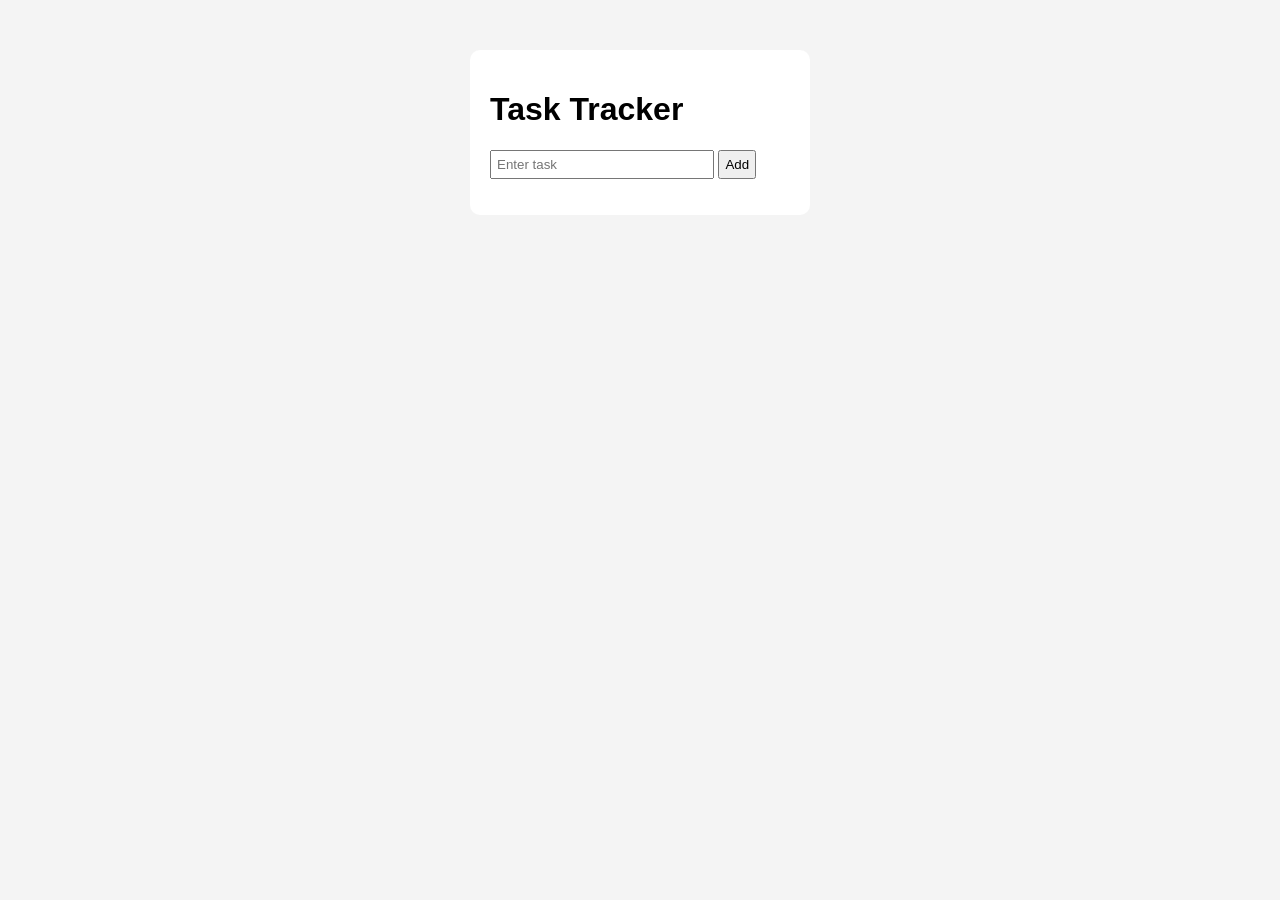
==== index.html @ e210fe35 "Add Task Tracker projects" ====
<!DOCTYPE html>
<html lang="en">
<head>
  <meta charset="UTF-8">
  <title>Task Tracker</title>
  <link rel="stylesheet" href="style.css">
</head>
<body>

  <div class="container">
    <h1>Task Tracker</h1>

    <input id="taskInput" type="text" placeholder="Enter task">
    <button onclick="addTask()">Add</button>

    <ul id="taskList"></ul>
  </div>

  <script src="script.js"></script>
</body>
</html>
---- style.css ----
body {
  font-family: Arial;
  display: flex;
  justify-content: center;
  margin-top: 50px;
  background: #f4f4f4;
}

.container {
  background: white;
  padding: 20px;
  border-radius: 10px;
  width: 300px;
}

input {
  padding: 5px;
  width: 70%;
}

button {
  padding: 5px;
}

li {
  margin-top: 10px;
  display: flex;
  justify-content: space-between;
  background: #eee;
  padding: 5px;
}
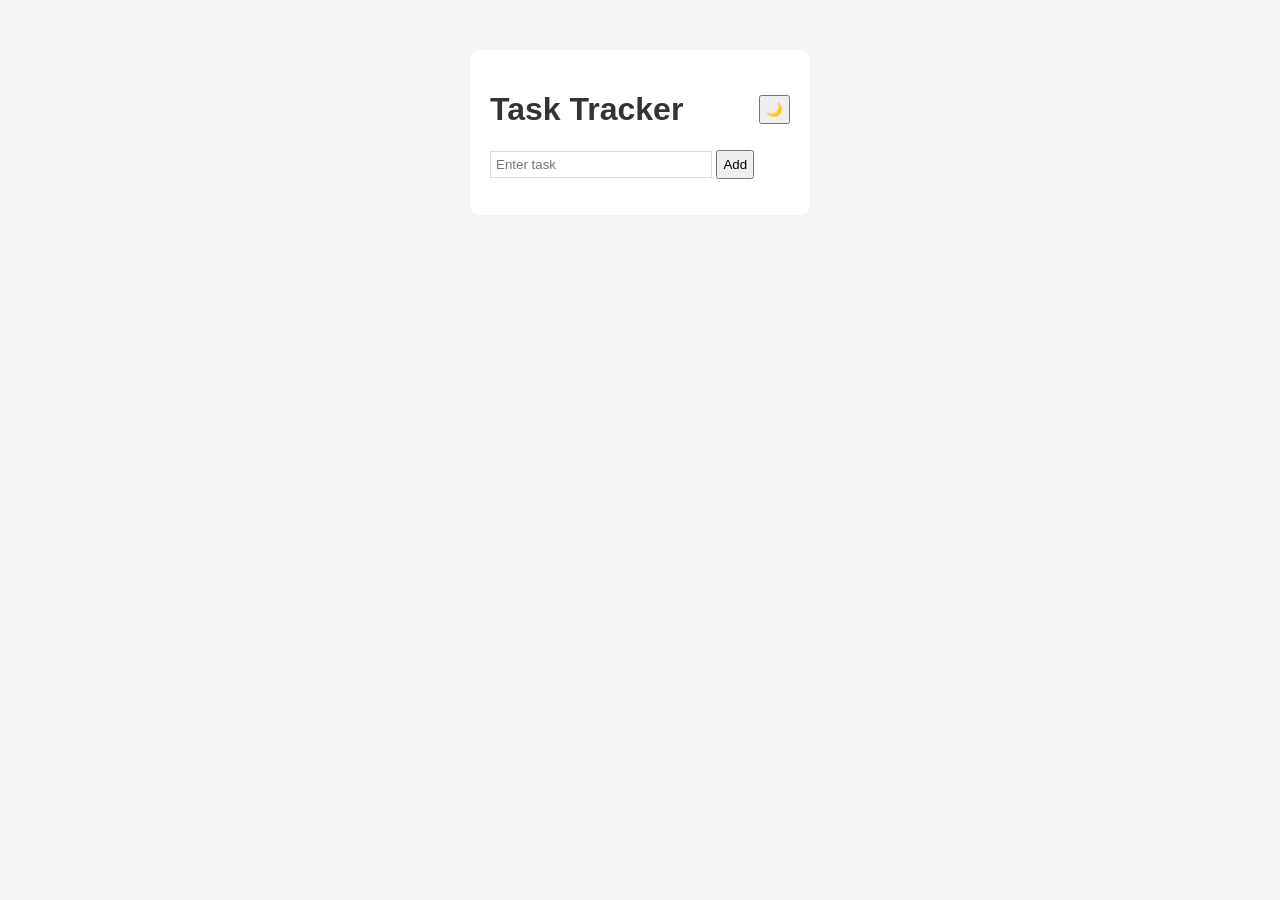
==== commit 64f57c95: "feat: add dark mode toggle with CSS custom properties and persistence (#2)" ====
--- a/index.html
+++ b/index.html
@@ -8,7 +8,10 @@
 <body>
 
   <div class="container">
-    <h1>Task Tracker</h1>
+    <div class="header">
+      <h1>Task Tracker</h1>
+      <button id="themeToggle" onclick="toggleTheme()" title="Toggle dark mode">🌙</button>
+    </div>
 
     <input id="taskInput" type="text" placeholder="Enter task">
     <button onclick="addTask()">Add</button>
--- a/style.css
+++ b/style.css
@@ -1,31 +1,64 @@
+:root {
+  --bg: #f4f4f4;
+  --container-bg: white;
+  --text: #333;
+  --task-bg: #eee;
+  --border: #ddd;
+  --input-bg: white;
+}
+
+body.dark {
+  --bg: #1a1a2e;
+  --container-bg: #16213e;
+  --text: #e0e0e0;
+  --task-bg: #0f3460;
+  --border: #333;
+  --input-bg: #0f3460;
+}
+
 body {
   font-family: Arial;
   display: flex;
   justify-content: center;
   margin-top: 50px;
-  background: #f4f4f4;
+  background: var(--bg);
+  color: var(--text);
+  transition: background 0.3s, color 0.3s;
 }
 
 .container {
-  background: white;
+  background: var(--container-bg);
   padding: 20px;
   border-radius: 10px;
   width: 300px;
+  transition: background 0.3s;
+}
+
+.header {
+  display: flex;
+  justify-content: space-between;
+  align-items: center;
 }
 
 input {
   padding: 5px;
   width: 70%;
+  background: var(--input-bg);
+  color: var(--text);
+  border: 1px solid var(--border);
 }
 
 button {
   padding: 5px;
+  cursor: pointer;
 }
 
 li {
   margin-top: 10px;
   display: flex;
   justify-content: space-between;
-  background: #eee;
+  background: var(--task-bg);
   padding: 5px;
-}+  border-radius: 4px;
+  transition: background 0.3s;
+}
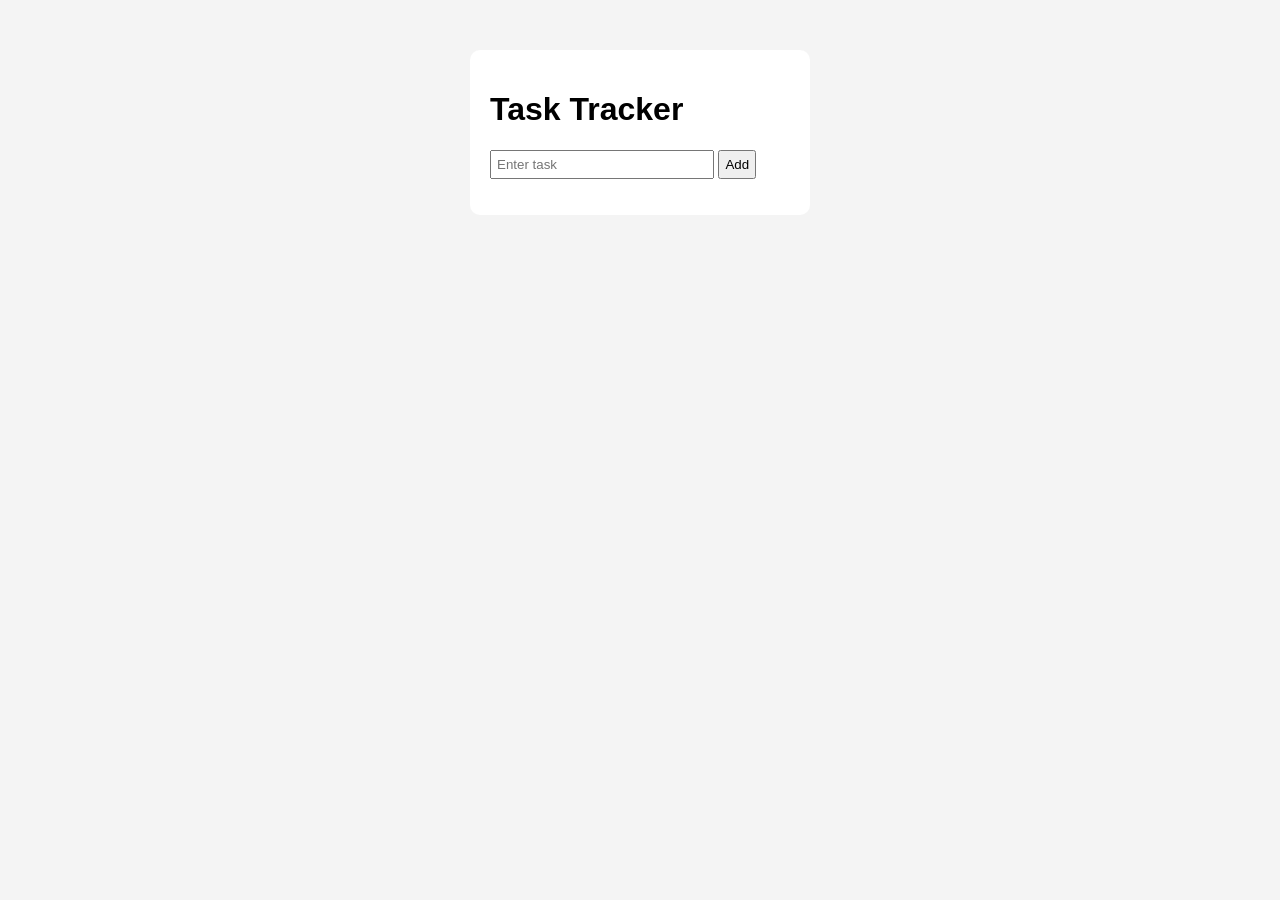
==== commit b3b169ec: "fix: rewrite edit-task with pure createElement, no innerHTML, no onclick, prevent duplicate adds" ====
--- a/index.html
+++ b/index.html
@@ -8,13 +8,10 @@
 <body>
 
   <div class="container">
-    <div class="header">
-      <h1>Task Tracker</h1>
-      <button id="themeToggle" onclick="toggleTheme()" title="Toggle dark mode">🌙</button>
-    </div>
+    <h1>Task Tracker</h1>
 
     <input id="taskInput" type="text" placeholder="Enter task">
-    <button onclick="addTask()">Add</button>
+    <button id="addBtn">Add</button>
 
     <ul id="taskList"></ul>
   </div>
--- a/style.css
+++ b/style.css
@@ -1,64 +1,44 @@
-:root {
-  --bg: #f4f4f4;
-  --container-bg: white;
-  --text: #333;
-  --task-bg: #eee;
-  --border: #ddd;
-  --input-bg: white;
-}
-
-body.dark {
-  --bg: #1a1a2e;
-  --container-bg: #16213e;
-  --text: #e0e0e0;
-  --task-bg: #0f3460;
-  --border: #333;
-  --input-bg: #0f3460;
-}
-
 body {
   font-family: Arial;
   display: flex;
   justify-content: center;
   margin-top: 50px;
-  background: var(--bg);
-  color: var(--text);
-  transition: background 0.3s, color 0.3s;
+  background: #f4f4f4;
 }
 
 .container {
-  background: var(--container-bg);
+  background: white;
   padding: 20px;
   border-radius: 10px;
   width: 300px;
-  transition: background 0.3s;
-}
-
-.header {
-  display: flex;
-  justify-content: space-between;
-  align-items: center;
 }
 
 input {
   padding: 5px;
   width: 70%;
-  background: var(--input-bg);
-  color: var(--text);
-  border: 1px solid var(--border);
 }
 
 button {
   padding: 5px;
-  cursor: pointer;
 }
 
 li {
   margin-top: 10px;
   display: flex;
   justify-content: space-between;
-  background: var(--task-bg);
+  align-items: center;
+  background: #eee;
   padding: 5px;
-  border-radius: 4px;
-  transition: background 0.3s;
+  cursor: grab;
+  user-select: none;
 }
+
+li.dragging {
+  opacity: 0.4;
+}
+
+.drag-handle {
+  cursor: grab;
+  color: #999;
+  margin-right: 4px;
+}
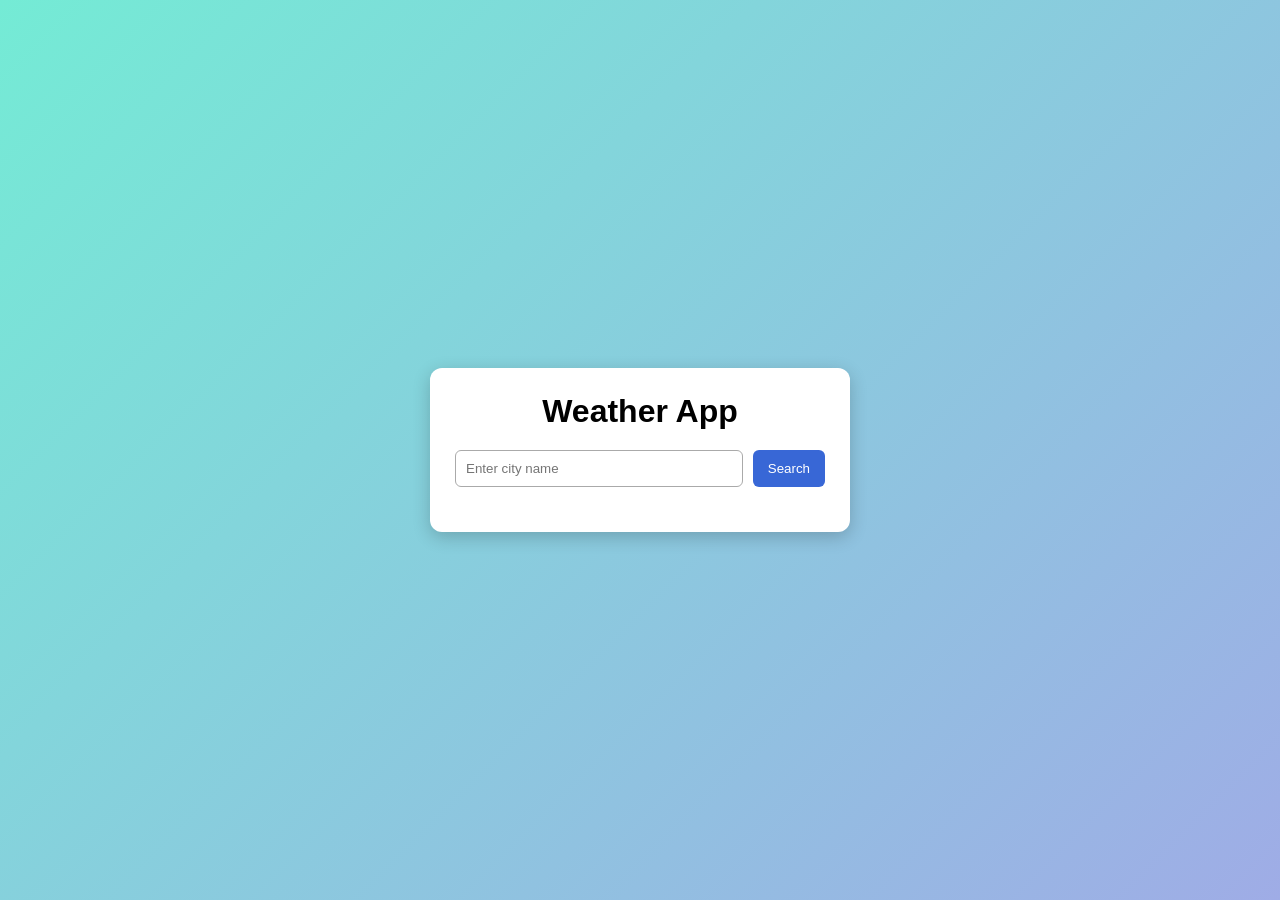
==== commit 83493aeb: "Add beginner weather app" ====
--- a/index.html
+++ b/index.html
@@ -1,21 +1,31 @@
 <!DOCTYPE html>
 <html lang="en">
 <head>
-  <meta charset="UTF-8">
-  <title>Task Tracker</title>
-  <link rel="stylesheet" href="style.css">
+    <meta charset="UTF-8">
+    <meta name="viewport" content="width=device-width, initial-scale=1.0">
+    <title>Weather App</title>
+    <link rel="stylesheet" href="style.css">
 </head>
 <body>
 
-  <div class="container">
-    <h1>Task Tracker</h1>
+    <div class="container">
+        <h1>Weather App</h1>
 
-    <input id="taskInput" type="text" placeholder="Enter task">
-    <button id="addBtn">Add</button>
+        <div class="search-box">
+            <input type="text" id="cityInput" placeholder="Enter city name">
+            <button onclick="getWeather()">Search</button>
+        </div>
 
-    <ul id="taskList"></ul>
-  </div>
+        <div class="weather-card" id="weatherCard">
+            <h2 id="cityName"></h2>
+            <p id="temperature"></p>
+            <p id="humidity"></p>
+            <p id="condition"></p>
+        </div>
 
-  <script src="script.js"></script>
+        <p id="errorMsg"></p>
+    </div>
+
+    <script src="script.js"></script>
 </body>
 </html>
--- a/style.css
+++ b/style.css
@@ -1,44 +1,78 @@
+* {
+    margin: 0;
+    padding: 0;
+    box-sizing: border-box;
+}
+
 body {
-  font-family: Arial;
-  display: flex;
-  justify-content: center;
-  margin-top: 50px;
-  background: #f4f4f4;
+    font-family: Arial, sans-serif;
+    min-height: 100vh;
+    background: linear-gradient(135deg, #74ebd5, #9face6);
+    display: flex;
+    justify-content: center;
+    align-items: center;
 }
 
 .container {
-  background: white;
-  padding: 20px;
-  border-radius: 10px;
-  width: 300px;
+    width: 90%;
+    max-width: 420px;
+    background: white;
+    padding: 25px;
+    border-radius: 12px;
+    text-align: center;
+    box-shadow: 0 5px 18px rgba(0, 0, 0, 0.2);
+}
+
+h1 {
+    margin-bottom: 20px;
+}
+
+.search-box {
+    display: flex;
+    gap: 10px;
+    margin-bottom: 20px;
 }
 
 input {
-  padding: 5px;
-  width: 70%;
+    flex: 1;
+    padding: 10px;
+    border: 1px solid #aaa;
+    border-radius: 6px;
 }
 
 button {
-  padding: 5px;
+    padding: 10px 15px;
+    border: none;
+    background-color: #3867d6;
+    color: white;
+    border-radius: 6px;
+    cursor: pointer;
 }
 
-li {
-  margin-top: 10px;
-  display: flex;
-  justify-content: space-between;
-  align-items: center;
-  background: #eee;
-  padding: 5px;
-  cursor: grab;
-  user-select: none;
+button:hover {
+    background-color: #274fb3;
 }
 
-li.dragging {
-  opacity: 0.4;
+.weather-card {
+    display: none;
+    margin-top: 20px;
+    padding: 15px;
+    background: #f1f2f6;
+    border-radius: 10px;
 }
 
-.drag-handle {
-  cursor: grab;
-  color: #999;
-  margin-right: 4px;
+.weather-card p {
+    margin: 10px 0;
+    font-size: 18px;
+}
+
+#errorMsg {
+    color: red;
+    margin-top: 15px;
+}
+
+@media (max-width: 500px) {
+    .search-box {
+        flex-direction: column;
+    }
 }
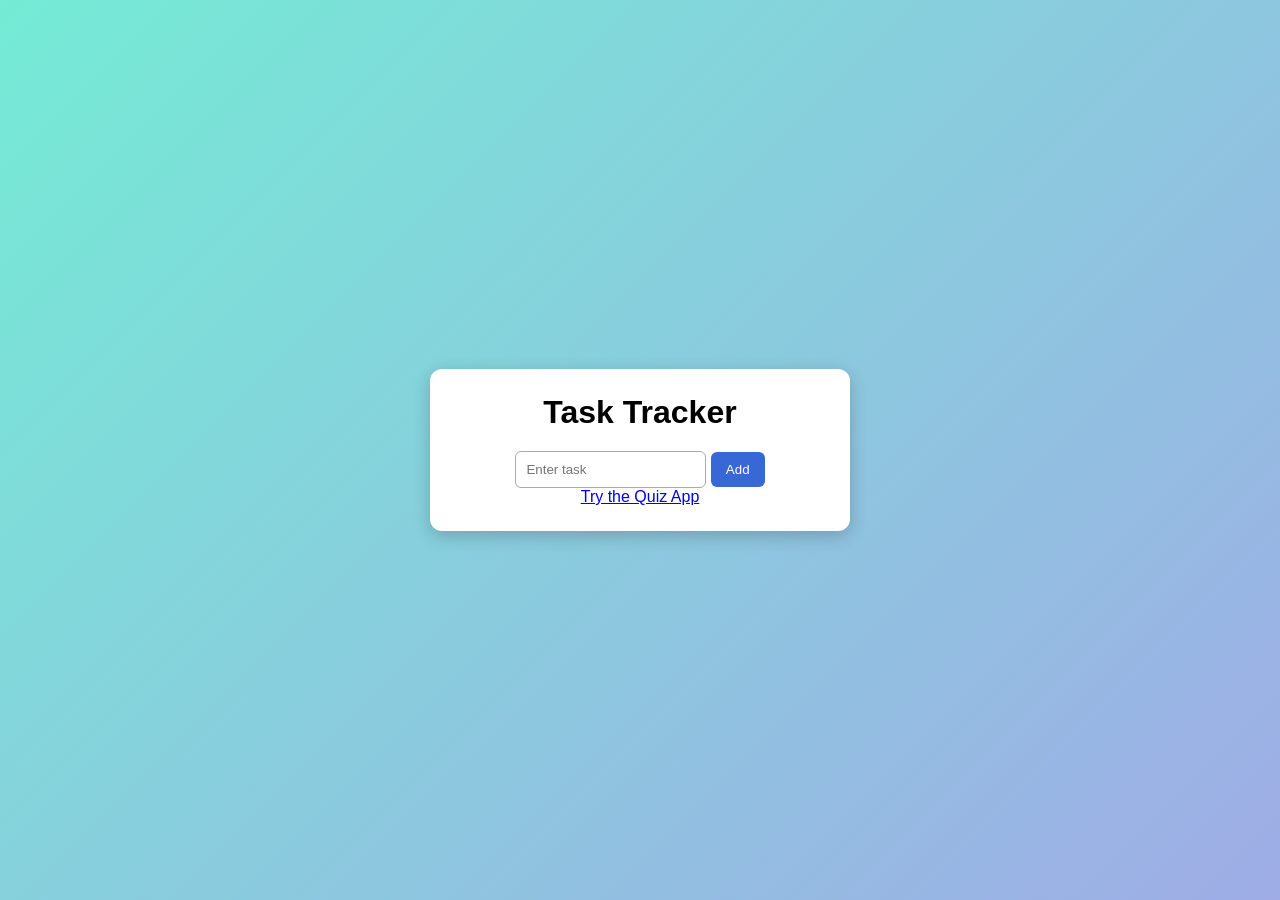
==== commit bf091d66: "feat: add beginner quiz app" ====
--- a/index.html
+++ b/index.html
@@ -1,31 +1,23 @@
 <!DOCTYPE html>
 <html lang="en">
 <head>
-    <meta charset="UTF-8">
-    <meta name="viewport" content="width=device-width, initial-scale=1.0">
-    <title>Weather App</title>
-    <link rel="stylesheet" href="style.css">
+  <meta charset="UTF-8">
+  <title>Task Tracker</title>
+  <link rel="stylesheet" href="style.css">
 </head>
 <body>
 
-    <div class="container">
-        <h1>Weather App</h1>
+  <div class="container">
+    <h1>Task Tracker</h1>
 
-        <div class="search-box">
-            <input type="text" id="cityInput" placeholder="Enter city name">
-            <button onclick="getWeather()">Search</button>
-        </div>
+    <input id="taskInput" type="text" placeholder="Enter task">
+    <button id="addBtn">Add</button>
 
-        <div class="weather-card" id="weatherCard">
-            <h2 id="cityName"></h2>
-            <p id="temperature"></p>
-            <p id="humidity"></p>
-            <p id="condition"></p>
-        </div>
+    <ul id="taskList"></ul>
 
-        <p id="errorMsg"></p>
-    </div>
+    <a class="quiz-link" href="quiz.html">Try the Quiz App</a>
+  </div>
 
-    <script src="script.js"></script>
+  <script src="script.js"></script>
 </body>
-</html>+</html>
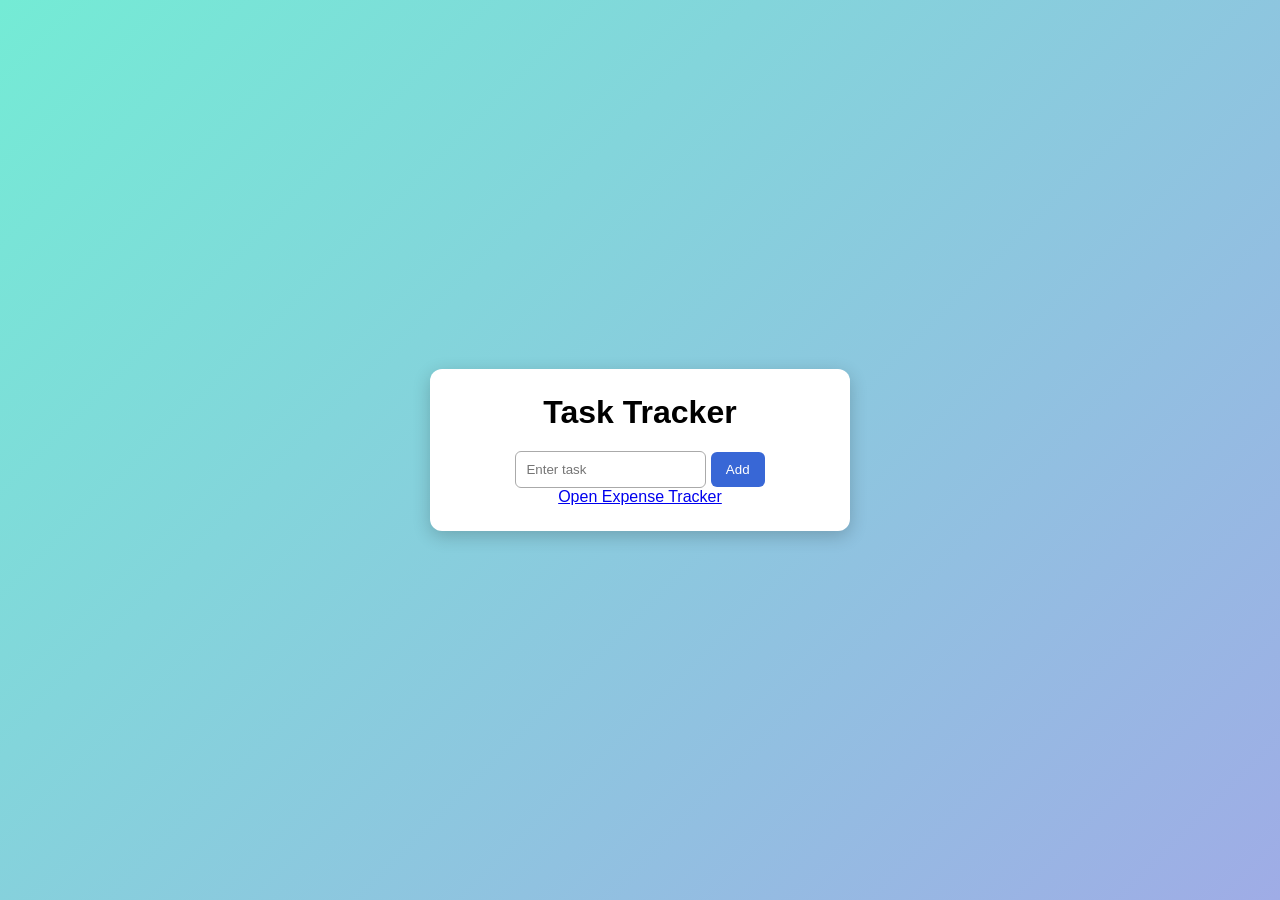
==== commit ca471505: "feat: add local storage expense tracker" ====
--- a/index.html
+++ b/index.html
@@ -13,9 +13,9 @@
     <input id="taskInput" type="text" placeholder="Enter task">
     <button id="addBtn">Add</button>
 
+    <p><a href="expense.html">Open Expense Tracker</a></p>
+
     <ul id="taskList"></ul>
-
-    <a class="quiz-link" href="quiz.html">Try the Quiz App</a>
   </div>
 
   <script src="script.js"></script>
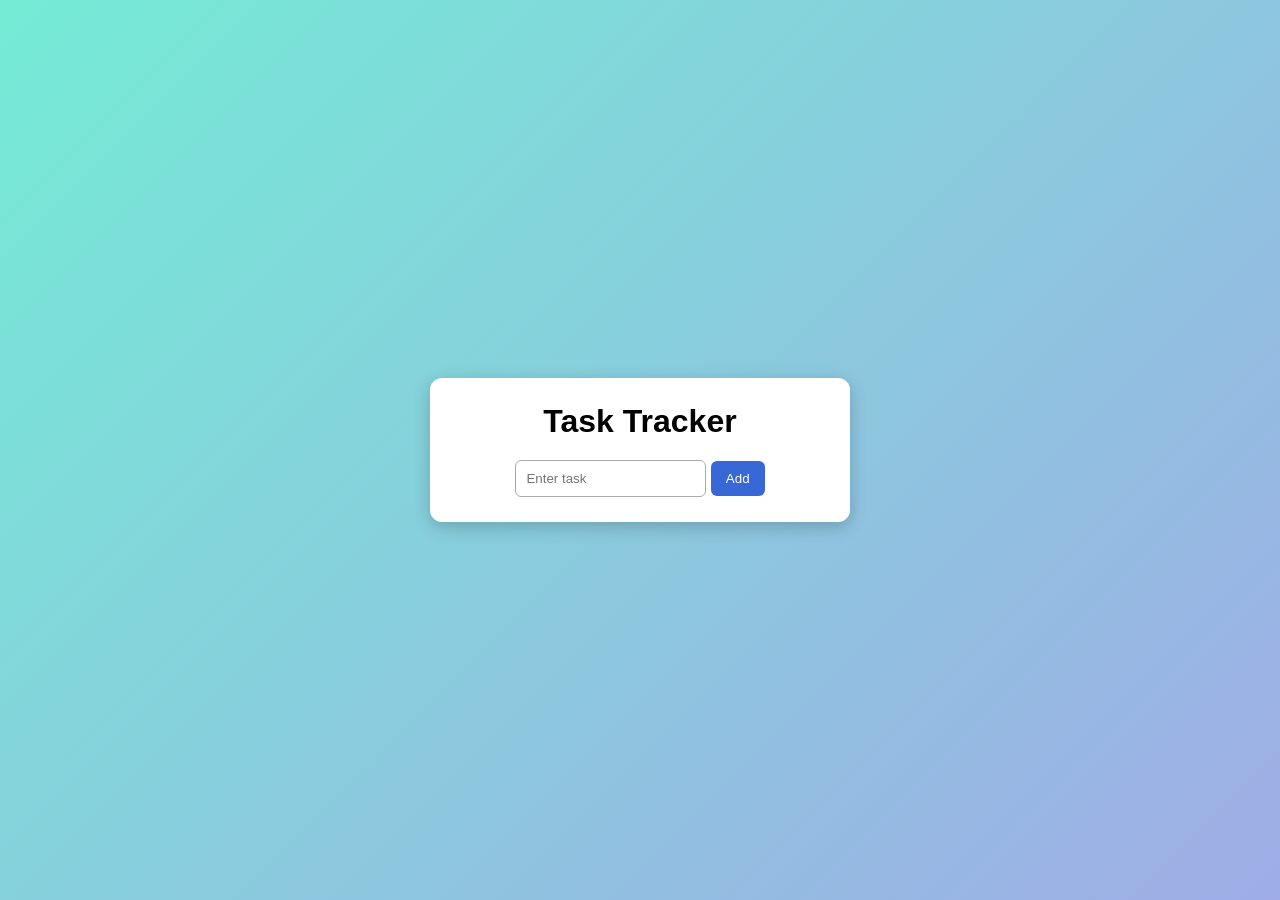
==== commit d41ff2f1: "fix: JSON.parse crash on corrupt localStorage, add cancel/edit escape to editTask, add viewport meta" ====
--- a/index.html
+++ b/index.html
@@ -2,6 +2,7 @@
 <html lang="en">
 <head>
   <meta charset="UTF-8">
+  <meta name="viewport" content="width=device-width, initial-scale=1.0">
   <title>Task Tracker</title>
   <link rel="stylesheet" href="style.css">
 </head>
@@ -13,11 +14,9 @@
     <input id="taskInput" type="text" placeholder="Enter task">
     <button id="addBtn">Add</button>
 
-    <p><a href="expense.html">Open Expense Tracker</a></p>
-
     <ul id="taskList"></ul>
   </div>
 
   <script src="script.js"></script>
 </body>
-</html>
+</html>
